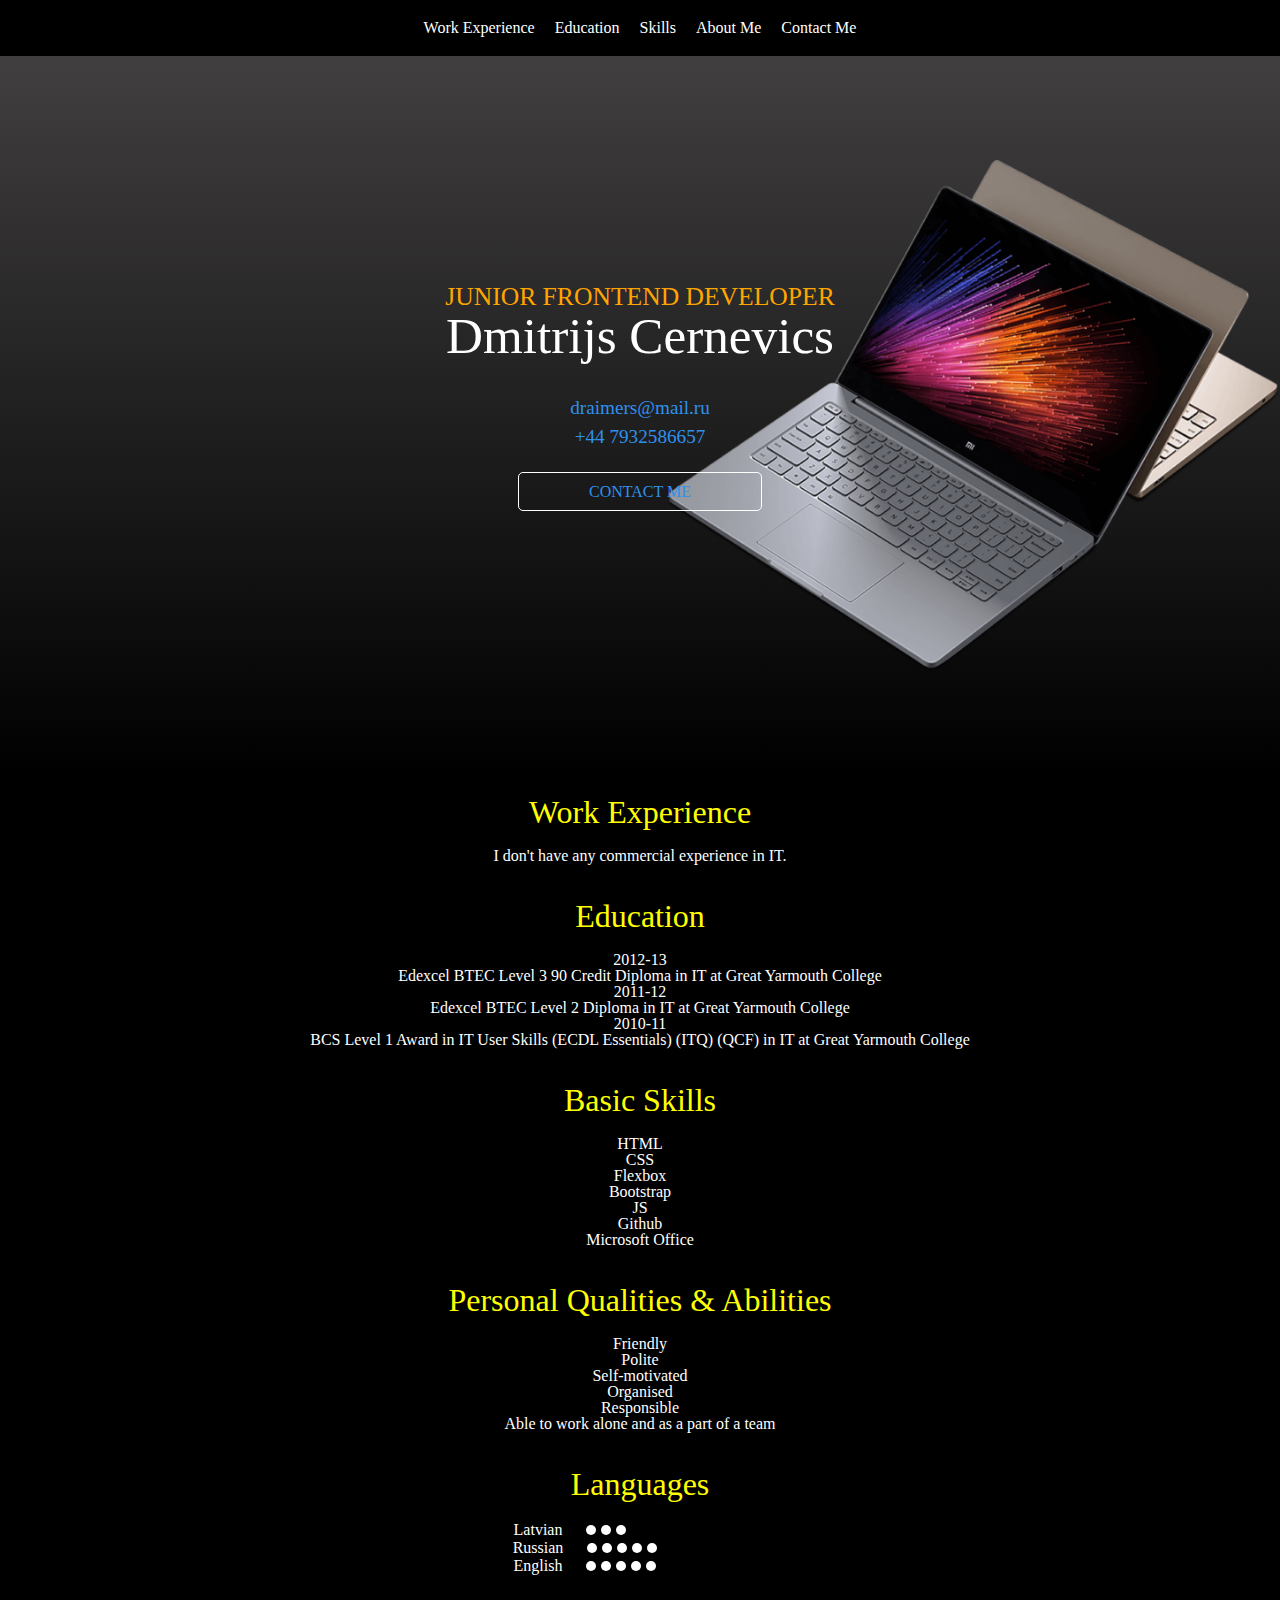
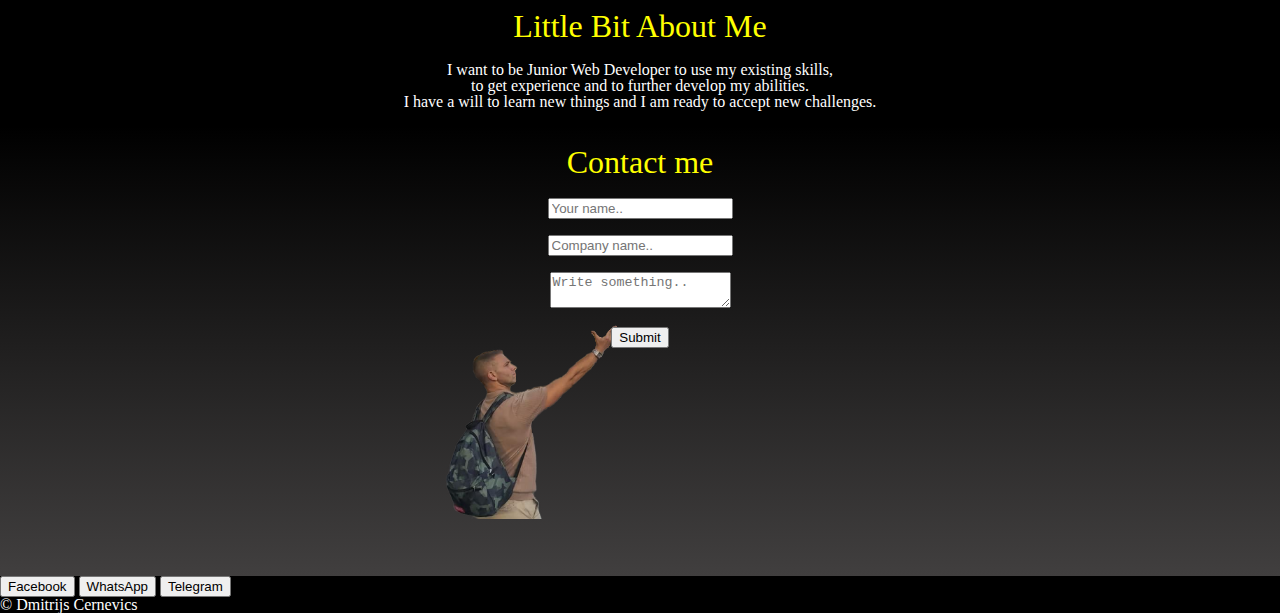
==== index.html @ ef579e74 "Site is ready" ====
<!DOCTYPE html>
<html lang="en">
<head>
    <title>Portfolio</title>
    <meta charset="UTF-8">
    <meta http-equiv="X-UA-Compatible" content="IE=edge">
    <meta name="viewport" content="width=device-width, initial-scale=1.0">
    <link rel="stylesheet" href="Css/style.css">
</head>
<body>
    <header>
        <nav> <!--Navigation Menu-->
            <ul class="header">
            <li class="header__item"><a href="#workExperience">Work Experience</a></li>
            <li class="header__item"><a href="#education">Education</a></li>
            <li class="header__item"><a href="#skills">Skills</a></li>
            <li class="header__item"><a href="#aboutMe">About Me</a></li>
            <li class="header__item"><a href="#contactMe">Contact Me</a></li>
            </ul>
        </nav> <!--Navigation Menu-->

    </header>
    <main>
        <section class="main">
            <address> <!--Name and Contacts-->
                <p class="main__preTitle">JUNIOR FRONTEND DEVELOPER</p>
                <h1 class="main__title">Dmitrijs Cernevics</h1><br><br>
                <a class="main__contactInfo" href="draimers@mail.ru">draimers@mail.ru</a><br>
                <a class="main__contactInfo" href="tel:+44 7932586657">+44 7932586657</a><br><br><br>
                <a class="main__contactBtn" href="#contactme">CONTACT ME</a><br><br><br><br>
            </address> <!--Name and Contacts-->
        </section>

        <section id="workExperience" class="workExperience">
            <h2>Work Experience</h2>
            <p>I don't have any commercial experience in IT.</p><br>
        </section>

        <section id="education" class="education">
            <h2>Education</h2>
        
            <p><b>2012-13</b><br> Edexcel BTEC Level 3 90 Credit Diploma in IT at Great Yarmouth College<br>
            <b>2011-12</b><br> Edexcel BTEC Level 2 Diploma in IT at Great Yarmouth College<br>
            <b>2010-11</b><br> BCS Level 1 Award in IT User Skills (ECDL Essentials) (ITQ) (QCF) in IT at Great Yarmouth College</p><br>
        </section>

        <section id="skills" class="skills">
            <h2>Basic Skills</h2>
            <ul>
                <li>HTML</li>
                <li>CSS</li>
                <li>Flexbox</li>
                <li>Bootstrap</li>
                <li>JS</li>
                <li>Github</li>
                <li>Microsoft Office</li>
            </ul><br>
        </section>

        <section id="pqa" class="pqa">
            <h2>Personal Qualities & Abilities</h2>
            <ul>
                <li>Friendly</li>
                <li>Polite</li>
                <li>Self-motivated</li>
                <li>Organised</li>
                <li>Responsible</li>
                <li>Able to work alone and as a part of a team</li>
        </ul><br>
        </section>
    
        <section id="languages" class="languages">
            <h2>Languages</h2> <!--Language skills bar-->
            Latvian 
            <svg width="200" height="15">
                <circle cx="25" cy="10" r="5" fill="white"./> 
                <circle cx="40" cy="10" r="5" fill="white"./> 
                <circle cx="55" cy="10" r="5" fill="white"./> 
                <circle cx="70" cy="10" r="5" fill="black"./> 
                <circle cx="85" cy="10" r="5" fill="black"./>    
            </svg> <br>
            Russian
            <svg width="200" height="15">
                <circle cx="25" cy="10" r="5" fill="white"./> 
                <circle cx="40" cy="10" r="5" fill="white"./> 
                <circle cx="55" cy="10" r="5" fill="white"./> 
                <circle cx="70" cy="10" r="5" fill="white"./> 
                <circle cx="85" cy="10" r="5" fill="white"./>    
            </svg> <br>
            English 
            <svg width="200" height="15">
                <circle cx="25" cy="10" r="5" fill="white"./> 
                <circle cx="40" cy="10" r="5" fill="white"./> 
                <circle cx="55" cy="10" r="5" fill="white"./> 
                <circle cx="70" cy="10" r="5" fill="white"./> 
                <circle cx="85" cy="10" r="5" fill="white"./>             
            </svg>  <!--/Language skills bar-->
            <br>
            <br>
        </section>

        <section id="aboutMe" class="aboutMe">
            <h2>Little Bit About Me</h2>
            <p>I want to be Junior Web Developer to use my existing skills,<br>
            to get experience and to further develop my abilities. <br>
            I have a will to learn new things and I am ready to accept new challenges.</p><br>
        </section>
        <section id="contactMe" class="contactMe">
            <h2>Contact me</h2>

            <form action="action_page.php">
                <input 
                    type="text" 
                    id="firstname" 
                    name="firstname" 
                    placeholder="Your name.." 
                    class="contactMe__input"
                >
                <br><br>

                <input 
                    type="text" 
                    id="company" 
                    name="lastname" 
                    placeholder="Company name.." 
                    class="contactMe__input"
                >
                <br><br>
            
                <textarea 
                    id="subject" 
                    name="subject" 
                    placeholder="Write something.." 
                    class="contactMe__text-area"></textarea>
                <br><br>

                <input type="submit" value="Submit" class="contactMe__submit-btn">            
              </form><br>
        </section>
    </main>

    <footer class="footer">
        <button>Facebook</button>
        <button>WhatsApp</button>
        <button>Telegram</button>
        <p>© Dmitrijs Cernevics</p>
    </footer>

</body>
</html>
---- Css/style.css ----
@import url(reset.css);
@import url(common.css);
@import url(variables.css);

@import url(navigation.css);
@import url(main.css);
@import url(workExperience.css);
@import url(education.css);
@import url(skills.css);
@import url(pqa.css);
@import url(languages.css);
@import url(aboutMe.css);
@import url(contactMe.css);
@import url(footer.css);
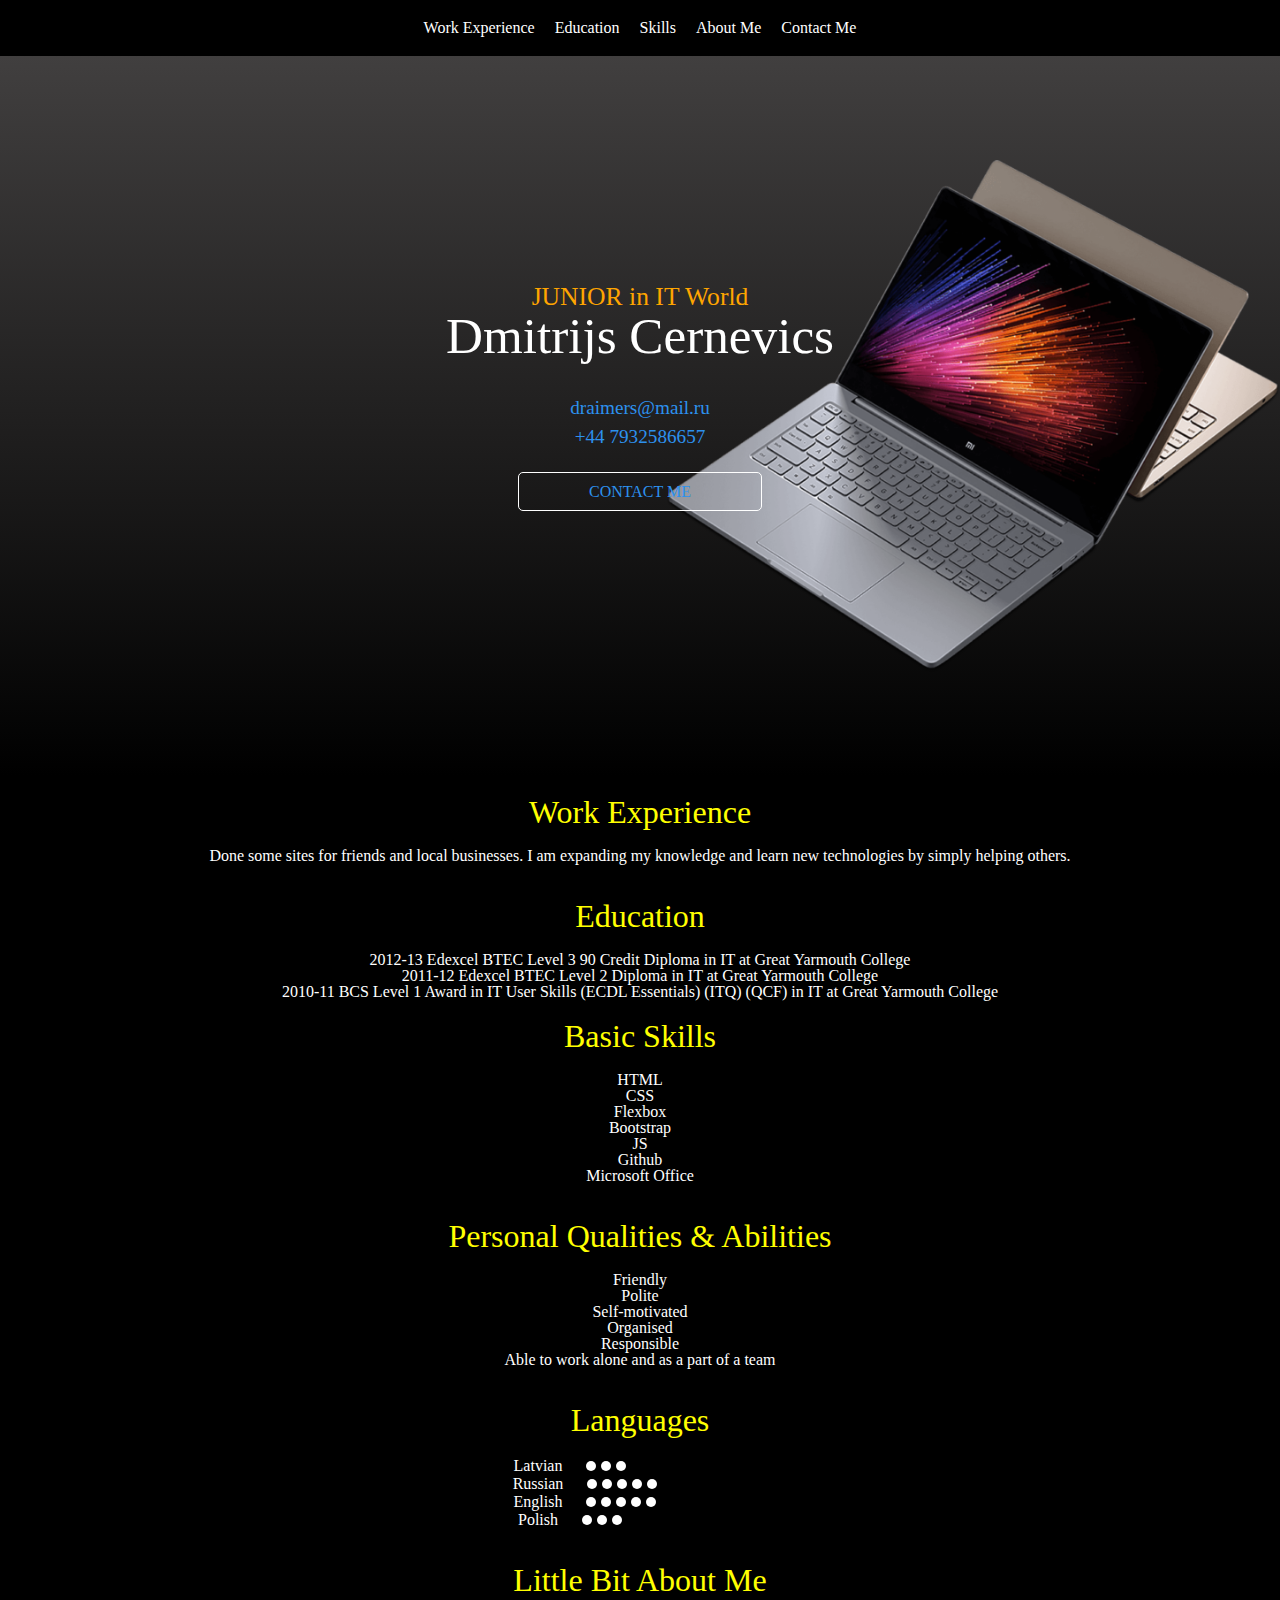
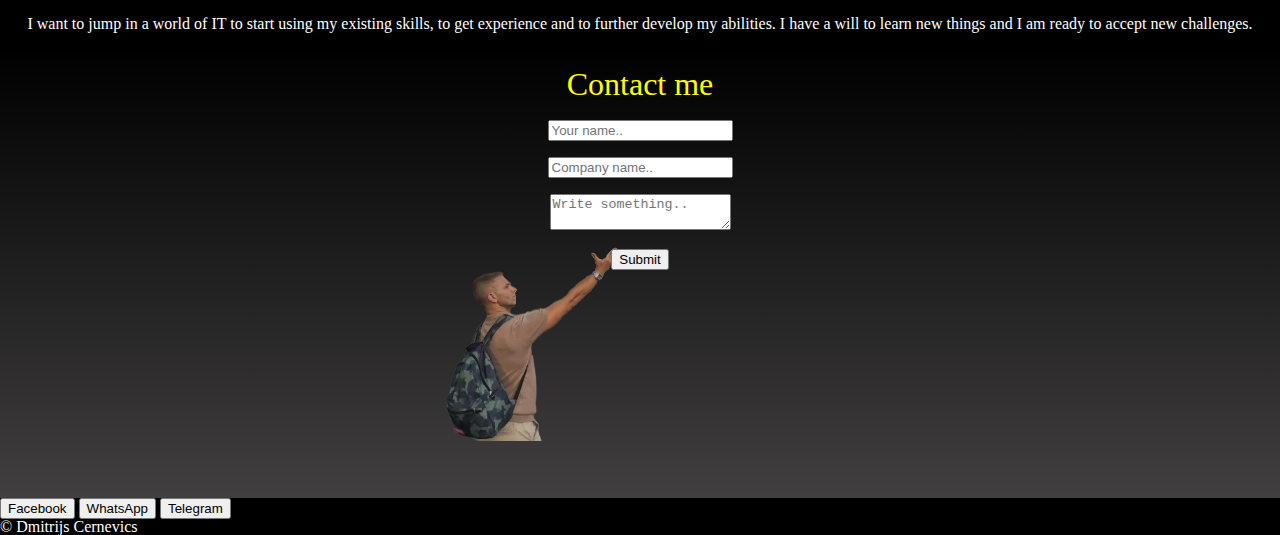
==== commit 786455b5: "junior in it world" ====
--- a/index.html
+++ b/index.html
@@ -15,7 +15,7 @@
             <li class="header__item"><a href="#education">Education</a></li>
             <li class="header__item"><a href="#skills">Skills</a></li>
             <li class="header__item"><a href="#aboutMe">About Me</a></li>
-            <li class="header__item"><a href="#contactMe">Contact Me</a></li>
+            <li class="header__item"><a href="#contactme">Contact Me</a></li>
             </ul>
         </nav> <!--Navigation Menu-->
 
@@ -23,7 +23,7 @@
     <main>
         <section class="main">
             <address> <!--Name and Contacts-->
-                <p class="main__preTitle">JUNIOR FRONTEND DEVELOPER</p>
+                <p class="main__preTitle">JUNIOR in IT World</p>
                 <h1 class="main__title">Dmitrijs Cernevics</h1><br><br>
                 <a class="main__contactInfo" href="draimers@mail.ru">draimers@mail.ru</a><br>
                 <a class="main__contactInfo" href="tel:+44 7932586657">+44 7932586657</a><br><br><br>
@@ -33,15 +33,17 @@
 
         <section id="workExperience" class="workExperience">
             <h2>Work Experience</h2>
-            <p>I don't have any commercial experience in IT.</p><br>
+                <p>Done some sites for friends and local businesses.
+                I am expanding my knowledge and learn new technologies by simply helping others.</p><br>
         </section>
 
         <section id="education" class="education">
             <h2>Education</h2>
-        
-            <p><b>2012-13</b><br> Edexcel BTEC Level 3 90 Credit Diploma in IT at Great Yarmouth College<br>
-            <b>2011-12</b><br> Edexcel BTEC Level 2 Diploma in IT at Great Yarmouth College<br>
-            <b>2010-11</b><br> BCS Level 1 Award in IT User Skills (ECDL Essentials) (ITQ) (QCF) in IT at Great Yarmouth College</p><br>
+                <ul>
+                    <li>2012-13 Edexcel BTEC Level 3 90 Credit Diploma in IT at Great Yarmouth College</li>
+                    <li>2011-12 Edexcel BTEC Level 2 Diploma in IT at Great Yarmouth College</li>
+                    <li>2010-11 BCS Level 1 Award in IT User Skills (ECDL Essentials) (ITQ) (QCF) in IT at Great Yarmouth College</li>
+                </ul>
         </section>
 
         <section id="skills" class="skills">
@@ -94,18 +96,26 @@
                 <circle cx="55" cy="10" r="5" fill="white"./> 
                 <circle cx="70" cy="10" r="5" fill="white"./> 
                 <circle cx="85" cy="10" r="5" fill="white"./>             
-            </svg>  <!--/Language skills bar-->
+            </svg> <br>
+            Polish
+            <svg width="200" height="15">
+                <circle cx="25" cy="10" r="5" fill="white"./> 
+                <circle cx="40" cy="10" r="5" fill="white"./> 
+                <circle cx="55" cy="10" r="5" fill="white"./> 
+                <circle cx="70" cy="10" r="5" fill="black"./> 
+                <circle cx="85" cy="10" r="5" fill="black"./>    
+            </svg> <!--/Language skills bar-->
             <br>
             <br>
         </section>
 
         <section id="aboutMe" class="aboutMe">
             <h2>Little Bit About Me</h2>
-            <p>I want to be Junior Web Developer to use my existing skills,<br>
-            to get experience and to further develop my abilities. <br>
+            <p>I want to jump in a world of IT to start using my existing skills,
+            to get experience and to further develop my abilities.
             I have a will to learn new things and I am ready to accept new challenges.</p><br>
         </section>
-        <section id="contactMe" class="contactMe">
+        <section id="contactme" class="contactMe">
             <h2>Contact me</h2>
 
             <form action="action_page.php">
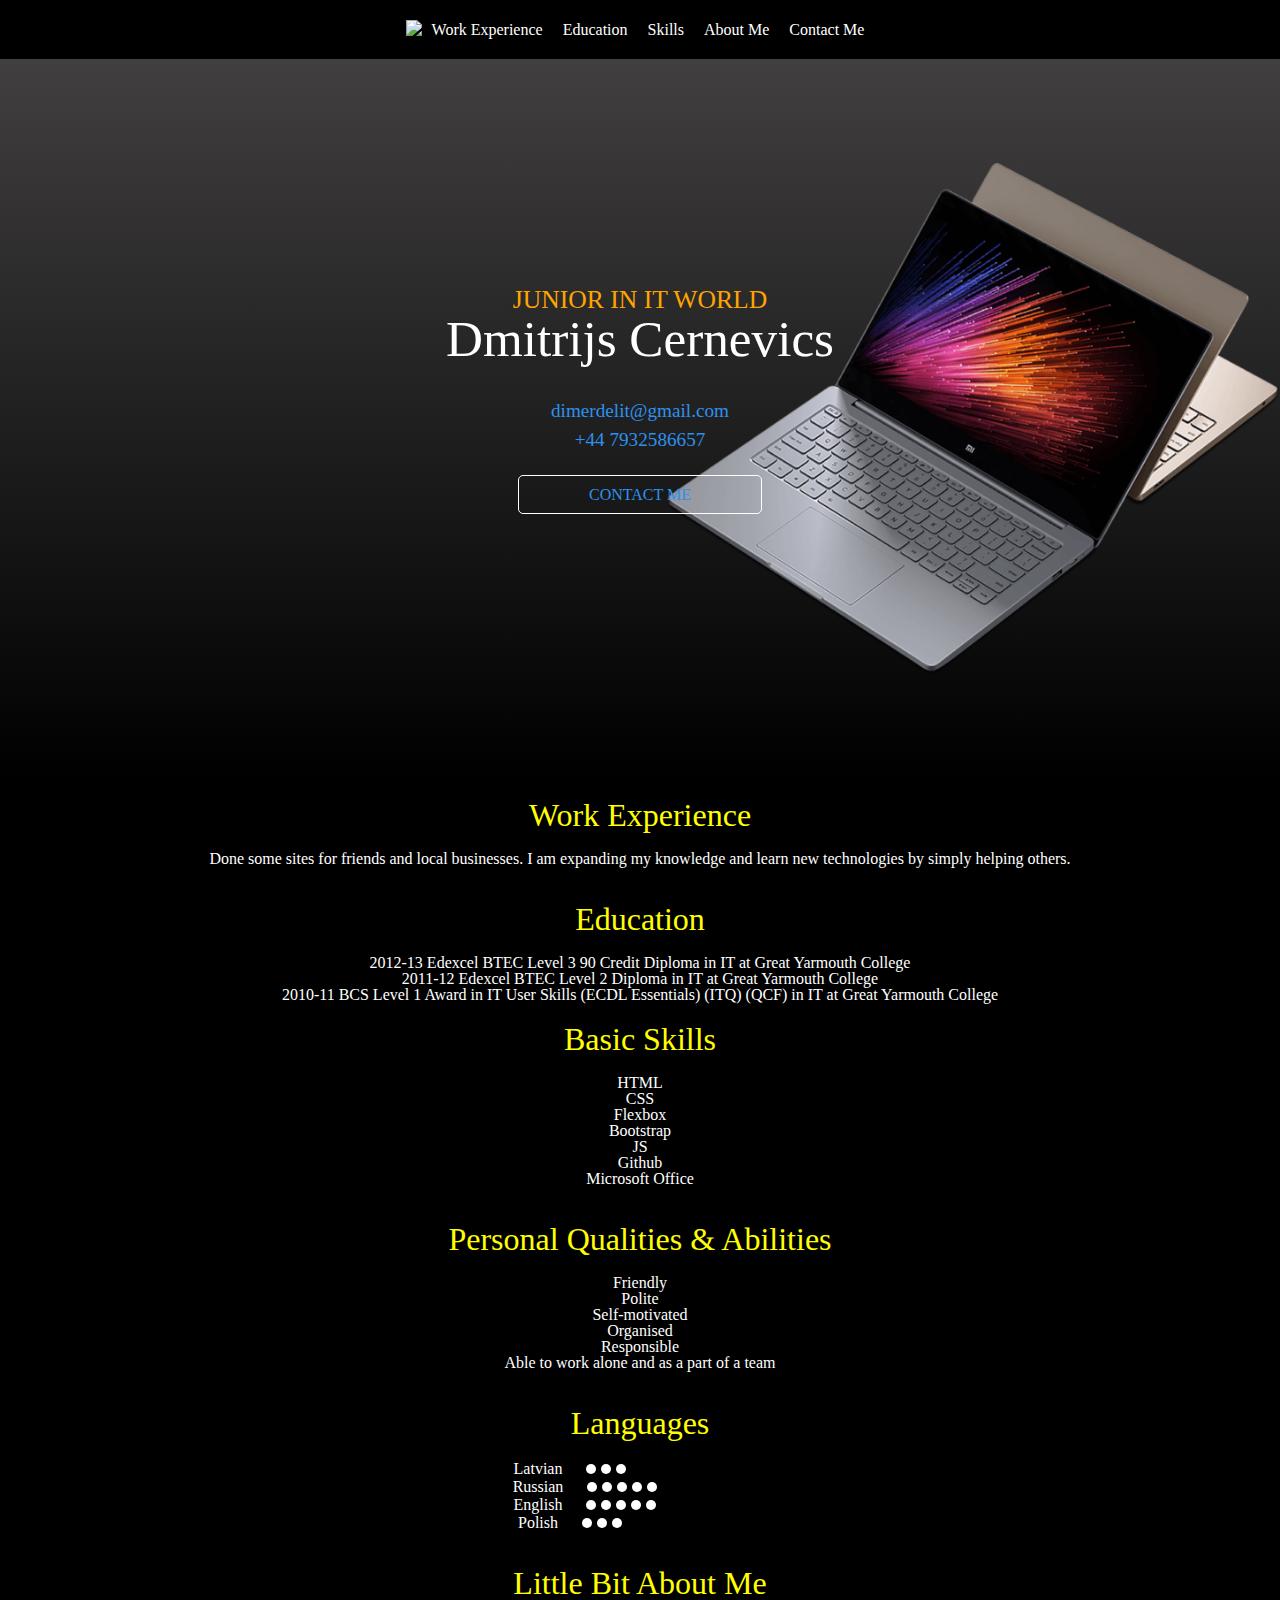
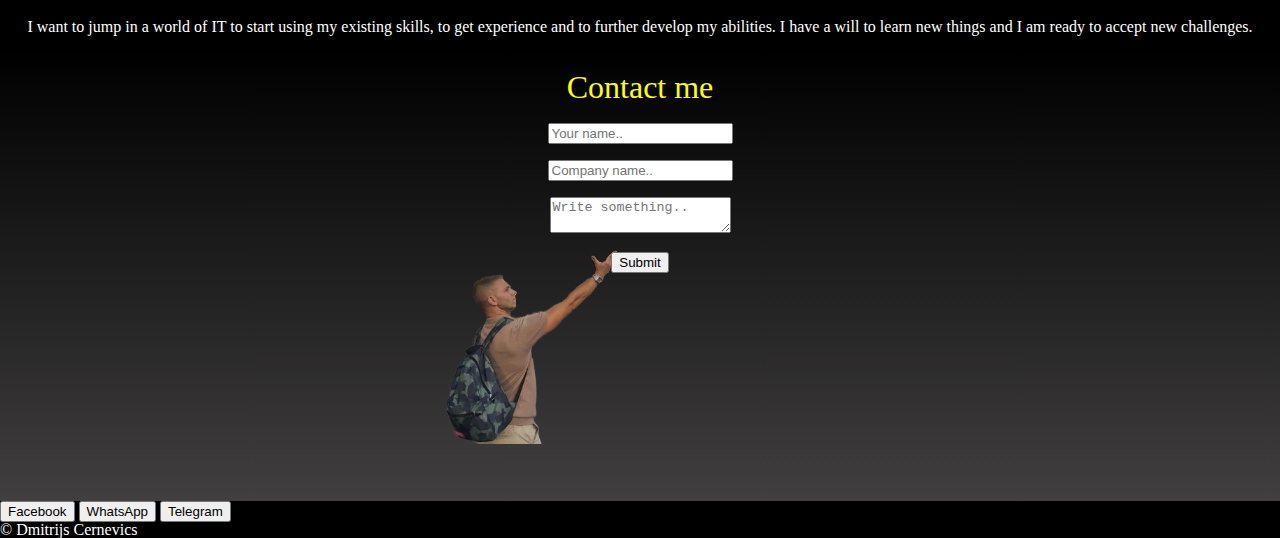
==== commit bb9e3714: "dima" ====
--- a/index.html
+++ b/index.html
@@ -1,7 +1,7 @@
 <!DOCTYPE html>
 <html lang="en">
 <head>
-    <title>Portfolio</title>
+    <title>Personal Portfolio Site</title>
     <meta charset="UTF-8">
     <meta http-equiv="X-UA-Compatible" content="IE=edge">
     <meta name="viewport" content="width=device-width, initial-scale=1.0">
@@ -10,7 +10,12 @@
 <body>
     <header>
         <nav> <!--Navigation Menu-->
+            
+            
             <ul class="header">
+                <!-- Navigation Logo -->
+                <div class="header__logo"><a href="https://dmitrijscernevics.github.io/MyPage/"><img src="./Images/navlogo.png"></a></div>
+
             <li class="header__item"><a href="#workExperience">Work Experience</a></li>
             <li class="header__item"><a href="#education">Education</a></li>
             <li class="header__item"><a href="#skills">Skills</a></li>
@@ -23,9 +28,9 @@
     <main>
         <section class="main">
             <address> <!--Name and Contacts-->
-                <p class="main__preTitle">JUNIOR in IT World</p>
+                <p class="main__preTitle">JUNIOR IN IT WORLD</p>
                 <h1 class="main__title">Dmitrijs Cernevics</h1><br><br>
-                <a class="main__contactInfo" href="draimers@mail.ru">draimers@mail.ru</a><br>
+                <a class="main__contactInfo" href="dimerdelit@gmail.com">dimerdelit@gmail.com</a><br>
                 <a class="main__contactInfo" href="tel:+44 7932586657">+44 7932586657</a><br><br><br>
                 <a class="main__contactBtn" href="#contactme">CONTACT ME</a><br><br><br><br>
             </address> <!--Name and Contacts-->
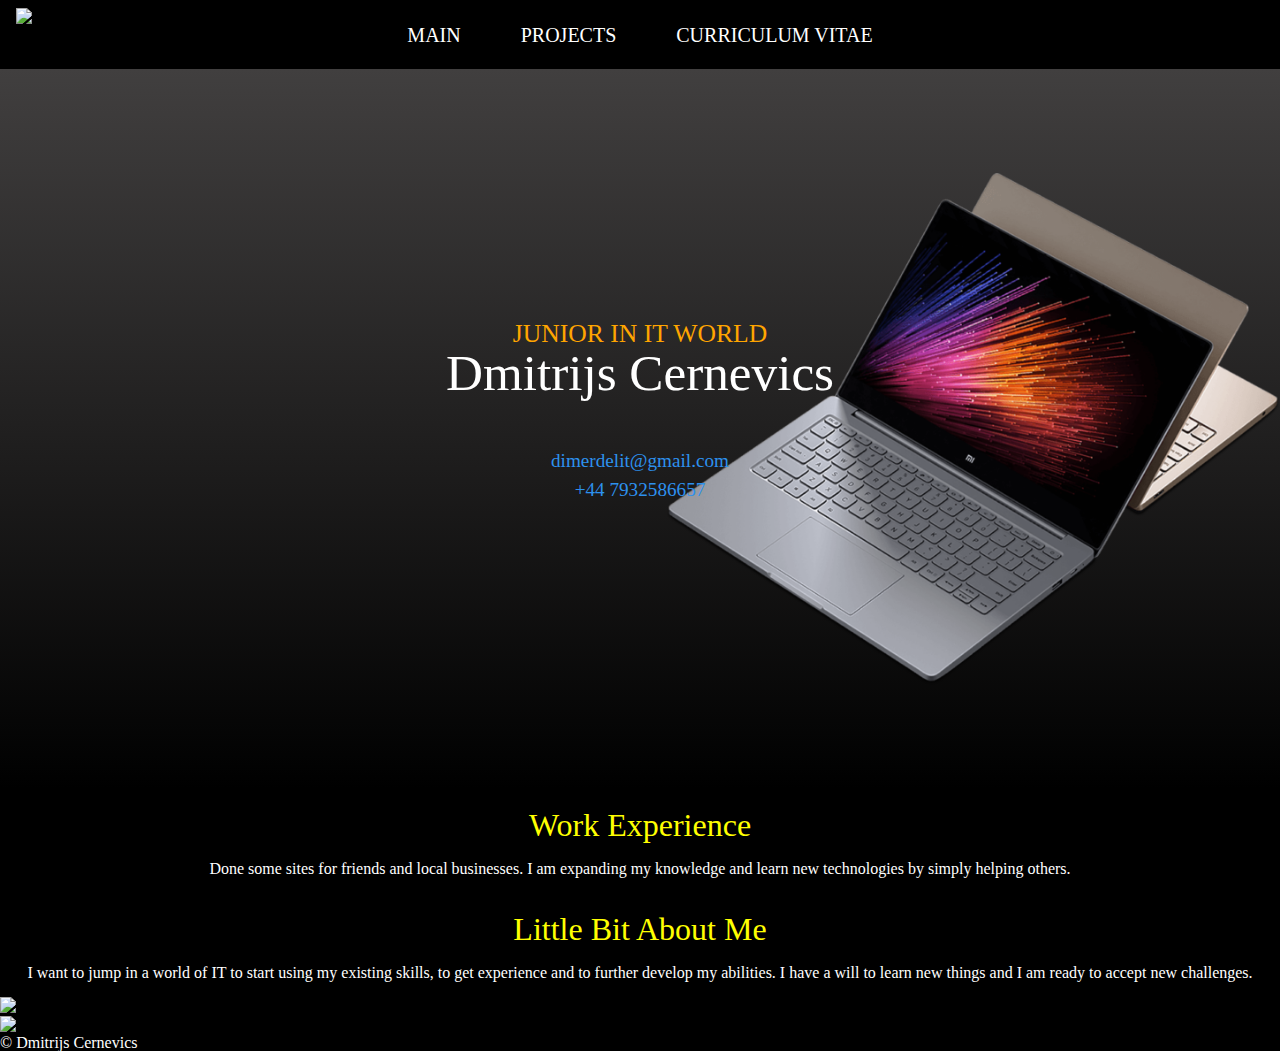
==== commit a5b55ed8: "done" ====
--- a/index.html
+++ b/index.html
@@ -1,7 +1,7 @@
 <!DOCTYPE html>
 <html lang="en">
 <head>
-    <title>Personal Portfolio Site</title>
+    <title>Portfolio Site</title>
     <meta charset="UTF-8">
     <meta http-equiv="X-UA-Compatible" content="IE=edge">
     <meta name="viewport" content="width=device-width, initial-scale=1.0">
@@ -9,18 +9,16 @@
 </head>
 <body>
     <header>
-        <nav> <!--Navigation Menu-->
+        <nav class="nav"> <!--Navigation Menu-->
             
             
             <ul class="header">
                 <!-- Navigation Logo -->
-                <div class="header__logo"><a href="https://dmitrijscernevics.github.io/MyPage/"><img src="./Images/navlogo.png"></a></div>
+                <div><a href="index.html"><img class="header__logo" src="./Images/navlogo.png"></a></div>
 
-            <li class="header__item"><a href="#workExperience">Work Experience</a></li>
-            <li class="header__item"><a href="#education">Education</a></li>
-            <li class="header__item"><a href="#skills">Skills</a></li>
-            <li class="header__item"><a href="#aboutMe">About Me</a></li>
-            <li class="header__item"><a href="#contactme">Contact Me</a></li>
+                <li class="header__item"><a href="index.html">MAIN</a></li>
+                <li class="header__item"><a href="Projects.html">PROJECTS</a></li>
+                <li class="header__item"><a target="_blank" href="Images/DmitrijsCernevics.pdf">CURRICULUM VITAE</a></li>
             </ul>
         </nav> <!--Navigation Menu-->
 
@@ -29,10 +27,9 @@
         <section class="main">
             <address> <!--Name and Contacts-->
                 <p class="main__preTitle">JUNIOR IN IT WORLD</p>
-                <h1 class="main__title">Dmitrijs Cernevics</h1><br><br>
-                <a class="main__contactInfo" href="dimerdelit@gmail.com">dimerdelit@gmail.com</a><br>
+                <h1 class="main__title">Dmitrijs Cernevics</h1><br><br><br>
+                <a class="main__contactInfo" href="mailto:dimerdelit@gmail.com">dimerdelit@gmail.com</a><br>
                 <a class="main__contactInfo" href="tel:+44 7932586657">+44 7932586657</a><br><br><br>
-                <a class="main__contactBtn" href="#contactme">CONTACT ME</a><br><br><br><br>
             </address> <!--Name and Contacts-->
         </section>
 
@@ -41,125 +38,21 @@
                 <p>Done some sites for friends and local businesses.
                 I am expanding my knowledge and learn new technologies by simply helping others.</p><br>
         </section>
-
-        <section id="education" class="education">
-            <h2>Education</h2>
-                <ul>
-                    <li>2012-13 Edexcel BTEC Level 3 90 Credit Diploma in IT at Great Yarmouth College</li>
-                    <li>2011-12 Edexcel BTEC Level 2 Diploma in IT at Great Yarmouth College</li>
-                    <li>2010-11 BCS Level 1 Award in IT User Skills (ECDL Essentials) (ITQ) (QCF) in IT at Great Yarmouth College</li>
-                </ul>
-        </section>
-
-        <section id="skills" class="skills">
-            <h2>Basic Skills</h2>
-            <ul>
-                <li>HTML</li>
-                <li>CSS</li>
-                <li>Flexbox</li>
-                <li>Bootstrap</li>
-                <li>JS</li>
-                <li>Github</li>
-                <li>Microsoft Office</li>
-            </ul><br>
-        </section>
-
-        <section id="pqa" class="pqa">
-            <h2>Personal Qualities & Abilities</h2>
-            <ul>
-                <li>Friendly</li>
-                <li>Polite</li>
-                <li>Self-motivated</li>
-                <li>Organised</li>
-                <li>Responsible</li>
-                <li>Able to work alone and as a part of a team</li>
-        </ul><br>
-        </section>
-    
-        <section id="languages" class="languages">
-            <h2>Languages</h2> <!--Language skills bar-->
-            Latvian 
-            <svg width="200" height="15">
-                <circle cx="25" cy="10" r="5" fill="white"./> 
-                <circle cx="40" cy="10" r="5" fill="white"./> 
-                <circle cx="55" cy="10" r="5" fill="white"./> 
-                <circle cx="70" cy="10" r="5" fill="black"./> 
-                <circle cx="85" cy="10" r="5" fill="black"./>    
-            </svg> <br>
-            Russian
-            <svg width="200" height="15">
-                <circle cx="25" cy="10" r="5" fill="white"./> 
-                <circle cx="40" cy="10" r="5" fill="white"./> 
-                <circle cx="55" cy="10" r="5" fill="white"./> 
-                <circle cx="70" cy="10" r="5" fill="white"./> 
-                <circle cx="85" cy="10" r="5" fill="white"./>    
-            </svg> <br>
-            English 
-            <svg width="200" height="15">
-                <circle cx="25" cy="10" r="5" fill="white"./> 
-                <circle cx="40" cy="10" r="5" fill="white"./> 
-                <circle cx="55" cy="10" r="5" fill="white"./> 
-                <circle cx="70" cy="10" r="5" fill="white"./> 
-                <circle cx="85" cy="10" r="5" fill="white"./>             
-            </svg> <br>
-            Polish
-            <svg width="200" height="15">
-                <circle cx="25" cy="10" r="5" fill="white"./> 
-                <circle cx="40" cy="10" r="5" fill="white"./> 
-                <circle cx="55" cy="10" r="5" fill="white"./> 
-                <circle cx="70" cy="10" r="5" fill="black"./> 
-                <circle cx="85" cy="10" r="5" fill="black"./>    
-            </svg> <!--/Language skills bar-->
-            <br>
-            <br>
-        </section>
-
         <section id="aboutMe" class="aboutMe">
             <h2>Little Bit About Me</h2>
             <p>I want to jump in a world of IT to start using my existing skills,
             to get experience and to further develop my abilities.
             I have a will to learn new things and I am ready to accept new challenges.</p><br>
         </section>
-        <section id="contactme" class="contactMe">
-            <h2>Contact me</h2>
-
-            <form action="action_page.php">
-                <input 
-                    type="text" 
-                    id="firstname" 
-                    name="firstname" 
-                    placeholder="Your name.." 
-                    class="contactMe__input"
-                >
-                <br><br>
-
-                <input 
-                    type="text" 
-                    id="company" 
-                    name="lastname" 
-                    placeholder="Company name.." 
-                    class="contactMe__input"
-                >
-                <br><br>
-            
-                <textarea 
-                    id="subject" 
-                    name="subject" 
-                    placeholder="Write something.." 
-                    class="contactMe__text-area"></textarea>
-                <br><br>
-
-                <input type="submit" value="Submit" class="contactMe__submit-btn">            
-              </form><br>
-        </section>
     </main>
 
     <footer class="footer">
-        <button>Facebook</button>
-        <button>WhatsApp</button>
-        <button>Telegram</button>
+        <div class="footer__icons">
+            <div><a target="_blank" href="https://www.facebook.com/dmitrij.chernevich"><img class="icons__style" src="./Images/Facebook.png"></a></div>
+            <div><a target="_blank" href="https://www.linkedin.com/in/dmitrijs-cernevics-b88732238/"><img class="icons__style" src="./Images/LinkedIn.png"></a></div>
+        </div>
         <p>© Dmitrijs Cernevics</p>
     </footer>
-
+    
 </body>
 </html>